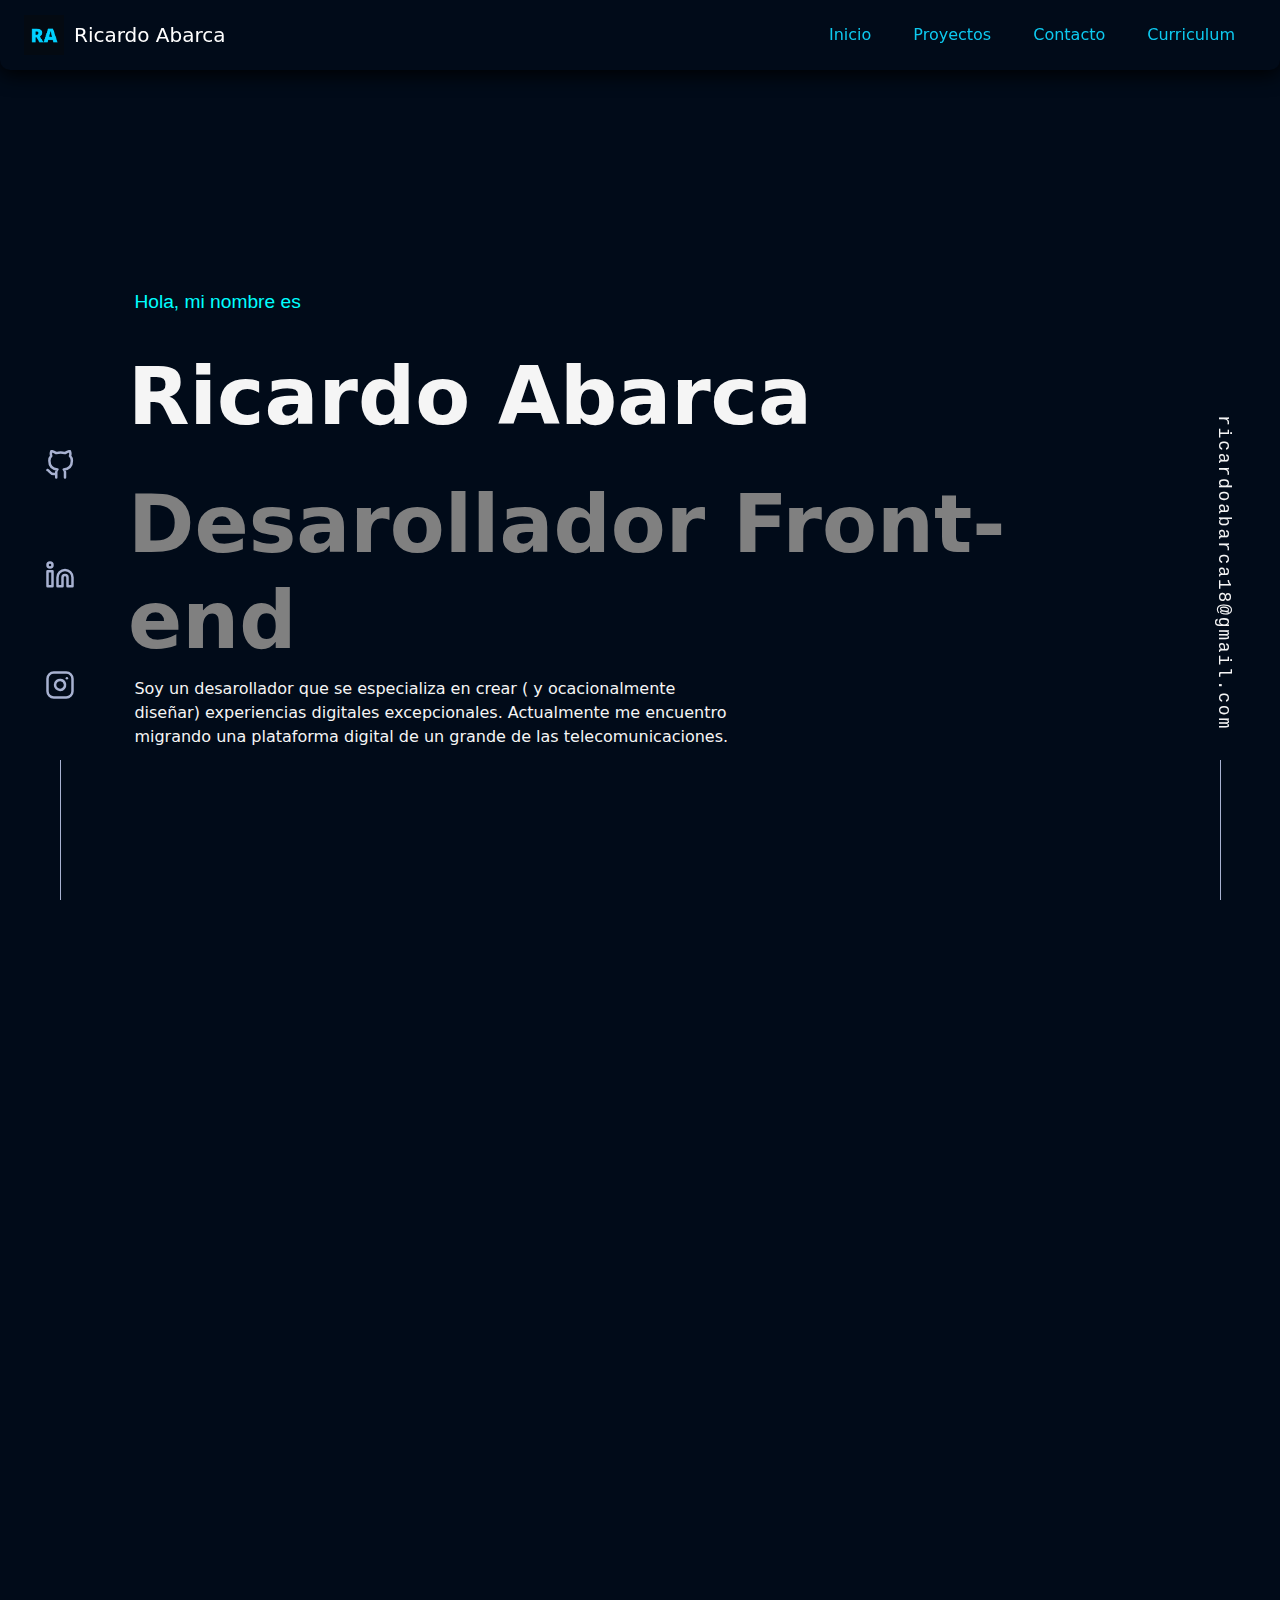
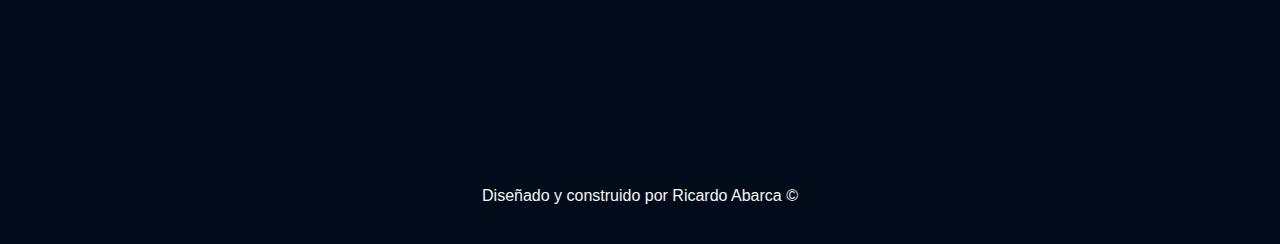
==== index.html @ f4405161 ""primer commit"" ====
<!DOCTYPE html>
<html lang="en">

<head>
  <meta charset="UTF-8">
  <meta http-equiv="X-UA-Compatible" content="IE=edge">
  <meta name="viewport" content="width=device-width, initial-scale=1.0">
  <title>Ricardo Abarca</title>
  <link rel="stylesheet" href="scss/custom.css">
  <link rel="stylesheet" href="css/style.css">
  <link rel="shorcut icon" href="img/RA.png">
</head>

<body class="bg-dark">
  <header class="card-shadow fixed-top bg-dark container-fluid">
    <nav class="navbar navbar-expand-sm navbar-dark">
      <div class="container-fluid">
        <img src="img/RA.png" style="margin-right: 10px;" height="40px" width="40px">
        <a class="navbar-brand">Ricardo Abarca</a>
        <button class="navbar-toggler" type="button" data-bs-toggle="collapse" data-bs-target="#collapsibleNavbar">
          <span class="navbar-toggler-icon"></span>
        </button>
        <div class="collapse navbar-collapse justify-content-end" id="collapsibleNavbar">
          <ul class="navbar-nav">
            <li class="nav-item btn">
              <a class="nav-link link-info" href="index.html">Inicio</a>
            </li>
            <li class="nav-item btn">
              <a class="nav-link link-info" href="#">Proyectos</a>
            </li>
            <li class="nav-item btn">
              <a class="nav-link link-info" href="#">Contacto</a>
            </li>
            <li class="nav-item btn">
              <a class="nav-link link-info" href="content/RicardoAbarcaCV.pdf"
                download="RicardoAbarcaCV.pdf">Curriculum</a>
            </li>
          </ul>
        </div>
      </div>
    </nav>
  </header>

  <div class="social">
    <ul class="social-list">
      <li>
        <a href="https://github.com/Ricardoantonio18" aria-label="GitHub" target="_blank">
          <svg xmlns:xlink="http://www.w3.org/1999/xlink" xmlns="http://www.w3.org/2000/svg" role="img"
            viewBox="0 0 24 24" fill="none" stroke="currentColor" stroke-width="2" stroke-linecap="round"
            stroke-linejoin="round" class="feather feather-github" width="40" height="40">
            <title>GitHub</title>
            <path
              d="M9 19c-5 1.5-5-2.5-7-3m14 6v-3.87a3.37 3.37 0 0 0-.94-2.61c3.14-.35 6.44-1.54 6.44-7A5.44 5.44 0 0 0 20 4.77 5.07 5.07 0 0 0 19.91 1S18.73.65 16 2.48a13.38 13.38 0 0 0-7 0C6.27.65 5.09 1 5.09 1A5.07 5.07 0 0 0 5 4.77a5.44 5.44 0 0 0-1.5 3.78c0 5.42 3.3 6.61 6.44 7A3.37 3.37 0 0 0 9 18.13V22"
              stroke="#A8B2D1" fill="none" stroke-width="2px"></path>
          </svg>
        </a>
      </li>
      <li>
        <a href="https://www.linkedin.com/in/ricardo-abarca-manriquez-16a5a611b/" aria-label="Linkedin" target="_blank">
          <svg xmlns:xlink="http://www.w3.org/1999/xlink" xmlns="http://www.w3.org/2000/svg" role="img"
            viewBox="0 0 24 24" fill="none" stroke="currentColor" stroke-width="2" stroke-linecap="round"
            stroke-linejoin="round" class="feather feather-linkedin" width="40" height="40">
            <title>LinkedIn</title>
            <path d="M16 8a6 6 0 0 1 6 6v7h-4v-7a2 2 0 0 0-2-2 2 2 0 0 0-2 2v7h-4v-7a6 6 0 0 1 6-6z" stroke="#A8B2D1"
              fill="none" stroke-width="2px"></path>
            <rect x="2" y="9" width="4" height="12" stroke="#A8B2D1" fill="none" stroke-width="2px"></rect>
            <circle cx="4" cy="4" r="2" stroke="#A8B2D1" fill="none" stroke-width="2px"></circle>
          </svg>
        </a>
      </li>
      <li>
        <a href="https://www.instagram.com/ricardoo.antonioo/" aria-label="Instagram" target="_blank">
          <svg xmlns:xlink="http://www.w3.org/1999/xlink" xmlns="http://www.w3.org/2000/svg" role="img"
            viewBox="0 0 24 24" fill="none" stroke="currentColor" stroke-width="2" stroke-linecap="round"
            stroke-linejoin="round" class="feather feather-instagram" width="40" height="40">
            <title>Instagram</title>
            <rect x="2" y="2" width="20" height="20" rx="5" ry="5" stroke="#A8B2D1" fill="none" stroke-width="2px">
            </rect>
            <path d="M16 11.37A4 4 0 1 1 12.63 8 4 4 0 0 1 16 11.37z" stroke="#A8B2D1" fill="none" stroke-width="2px">
            </path>
            <line x1="17.5" y1="6.5" x2="17.51" y2="6.5" stroke="#A8B2D1" fill="none" stroke-width="2px"></line>
          </svg>
        </a>
      </li>
    </ul>
  </div>

  <div class="mail">
    <div class="mail2">
      <a href="mailto:ricardoabarca18@gmail.com">ricardoabarca18@gmail.com</a>
    </div>
  </div>

  <main>
    <section>
      <div class="name slide-top">
        <div>
          <p class="hi">Hola, mi nombre es</p>
        </div>
        <div>
          <h2>Ricardo Abarca</h2>
        </div>
        <div>
          <h3>Desarollador Front-end</h3>
        </div>
        <div>
          <p> Soy un desarollador que se especializa en crear ( y ocacionalmente diseñar) experiencias digitales
            excepcionales. Actualmente me encuentro migrando una plataforma digital de un grande de las
            telecomunicaciones.</p>
        </div>
      </div>
    </section>

    <section class="about">
      <div>
        <div>
          <h4 class="js-scroll slide-left">Sobre mi</h4>
        </div>
        <div class="inner js-scroll slide-right">
          <div>
            <p>¡Hola! Mi nombre es Ricardo Abarca y soy Analista programador titulado en el instituto profesional
              Inacap.
              Desde pequeño siempre me gusto estar frente a un computador, sumándole mis ganas por crear cosas nuevas
              fue como decidí convertirme en desarrollador.
              Es por esto que me enfoque en lograr estudiar esta carrera para poder realizar lo que me apasiona.<br><br>
              Al día de hoy aun habiendo cumplido con mi meta de egresar de una institución educativa, sigo aprendiendo
              cosas nuevas de forma autodidacta y para así mantener mis conocimientos y no olvidarlos. <br><br>
              Actualmente me encuentro trabajando en una migración digital utilizando Outsystems (herramienta
              low-code).
            </p>
          </div>
          <div class="about_img">
            <div class="wrapper">
              <div class="photo">
                <img src="img/ME.jpeg" alt="">
              </div>
            </div>
          </div>
        </div>
    </section>

    <section class="experience">
      <div>
        <div>
          <h4 class="js-scroll slide-left">Experiencia</h4>
        </div>
        <div class="experience-item js-scroll slide-right">
          <div class="left">
            <p class="tittle">2021-2022 Desarollador Outsystems</p>
            <p class="subtittle">Empresa: Orbis data</p>
            <svg xmlns:xlink="http://www.w3.org/1999/xlink" xmlns="http://www.w3.org/2000/svg" width="160.9047619047619"
              height="31" viewBox="0 0 109 21" fill="none">
              <path fill-rule="evenodd" clip-rule="evenodd"
                d="M6.625 10.962a3.895 3.895 0 0 0 7.768-.399 3.892 3.892 0 0 0-5.391-3.627 3.894 3.894 0 0 0-2.396 3.627c0 .134.006.268.02.399zM0 10.5a10.5 10.5 0 1 1 21 0 10.5 10.5 0 0 1-21 0z"
                fill="#FF2400" />
              <path
                d="M33.955 10.43c0 3.192-2.216 4.584-4.308 4.584-2.341 0-4.147-1.712-4.147-4.442 0-2.89 1.894-4.585 4.29-4.585 2.485 0 4.165 1.802 4.165 4.442zm-6.864.088c0 1.892 1.09 3.319 2.628 3.319 1.501 0 2.627-1.41 2.627-3.354 0-1.463-.733-3.319-2.592-3.319s-2.663 1.713-2.663 3.354zM43.18 12.463c0 .892.017 1.679.071 2.355h-1.394l-.09-1.41h-.035a3.252 3.252 0 0 1-2.86 1.606c-1.36 0-2.985-.749-2.985-3.783V6.183h1.573v4.781c0 1.642.5 2.748 1.93 2.748a2.277 2.277 0 0 0 2.074-1.428c.095-.257.143-.528.143-.802V6.183h1.572v6.28zM51.246 13.213c.623.389 1.338.605 2.073.625 1.144 0 1.681-.57 1.681-1.284 0-.75-.447-1.16-1.608-1.588-1.556-.553-2.288-1.41-2.288-2.444 0-1.392 1.126-2.534 2.985-2.534a4.326 4.326 0 0 1 2.127.536l-.393 1.141a3.368 3.368 0 0 0-1.77-.5c-.93 0-1.448.536-1.448 1.178 0 .714.519 1.035 1.645 1.463 1.501.571 2.27 1.32 2.27 2.605 0 1.516-1.18 2.605-3.235 2.605a4.93 4.93 0 0 1-2.432-.607l.393-1.197zM66.62 13.213c.623.389 1.338.605 2.073.625 1.144 0 1.682-.57 1.682-1.284 0-.75-.447-1.16-1.609-1.588-1.555-.553-2.288-1.41-2.288-2.444 0-1.392 1.126-2.534 2.985-2.534a4.325 4.325 0 0 1 2.127.536l-.393 1.141a3.368 3.368 0 0 0-1.77-.5c-.93 0-1.448.536-1.448 1.178 0 .714.518 1.035 1.645 1.463 1.501.571 2.27 1.32 2.27 2.605 0 1.516-1.18 2.605-3.236 2.605-.849.01-1.686-.2-2.43-.607l.391-1.197zM88.334 8.52c0-.892-.018-1.624-.071-2.337h1.375l.072 1.391h.053a2.98 2.98 0 0 1 2.717-1.587 2.56 2.56 0 0 1 2.45 1.73h.035c.24-.438.568-.82.965-1.124a2.96 2.96 0 0 1 1.913-.606c1.144 0 2.842.75 2.842 3.747v5.084h-1.537V9.93c0-1.66-.608-2.659-1.877-2.659a2.04 2.04 0 0 0-1.86 1.428 2.6 2.6 0 0 0-.124.785v5.334H93.75V9.644c0-1.374-.608-2.373-1.806-2.373-.983 0-1.698.786-1.948 1.57-.088.247-.13.507-.125.769v5.208h-1.538V8.52zM103.006 13.213c.623.389 1.339.605 2.074.625 1.143 0 1.681-.57 1.681-1.284 0-.75-.447-1.16-1.608-1.588-1.557-.555-2.29-1.411-2.29-2.446 0-1.391 1.126-2.533 2.985-2.533a4.323 4.323 0 0 1 2.127.535l-.393 1.142a3.366 3.366 0 0 0-1.769-.5c-.93 0-1.449.535-1.449 1.178 0 .714.519 1.034 1.645 1.463 1.5.571 2.27 1.321 2.27 2.605 0 1.516-1.18 2.605-3.235 2.605-.849.01-1.687-.2-2.431-.608l.393-1.194zM63.825 6.29l-1.717 4.95c-.214.626-.392 1.442-.554 1.687h-.035c-.143-.245-.358-1.08-.555-1.65L59.07 6.29h-1.717l3.2 7.904c.056.121.093.25.108.383-.02.127-.062.25-.125.362a4.725 4.725 0 0 1-1.324 1.741c-.405.34-.872.6-1.376.764l.428 1.312a4.302 4.302 0 0 0 1.896-1.011c1.073-.927 1.841-2.391 2.967-5.353l2.36-6.102h-1.662zM86.332 10.716c.042-.231.06-.466.054-.701 0-1.592-.753-4.061-3.584-4.061-2.527 0-4.067 2.065-4.067 4.676 0 2.61 1.596 4.385 4.264 4.385a6.603 6.603 0 0 0 2.855-.621l-.393-1.195c-1.32.536-2.305.643-3.042.503-.3-.062-.588-.17-.855-.322-1.166-.714-1.307-2.25-1.323-2.572l-.002-.094 6.093.002zm-3.655-3.542c1.774 0 2.204 1.574 2.186 2.558h-4.605c.125-.984.824-2.558 2.419-2.558zM49.305 13.228a2.077 2.077 0 0 1-.979.39c-.544-.01-.92-.386-.92-1.44V7.273h2.217V6.29h-2.217V3.12l-1.724 1.172v7.795c0 1.017.254 1.784.7 2.247.255.266.575.46.929.56a2.56 2.56 0 0 0 2.37-.472l-.376-1.194zM77.4 13.228a2.1 2.1 0 0 1-.984.39c-.544-.01-.924-.386-.924-1.44V7.273h2.218V6.29h-2.218V3.12l-1.724 1.172v7.795c0 1.017.258 1.784.705 2.248.255.266.576.459.93.559a2.561 2.561 0 0 0 2.37-.472l-.373-1.194z"
                fill="#333" />
            </svg>
          </div>
          <div class="right">
            <p>Actualmente me desempeño como desarrollador web en Entel, utilizando la herramienta. Outsystems Esta
              plataforma simplifica radicalmente el desarrollo y la entrega de aplicaciones. Usando low-code infundido
              con IA , se pueden desarrollar aplicaciones serias que escalan para llegar a cientos de millones.
            </p>
            <p> Utilizando la metodología Ágil Scrum trabajo con un equipo de desarrollo con el que planificamos y
              autogestionamos nuestras tareas para poder cumplirlas en tiempo y forma.</p>
          </div>
        </div>

      </div>
    </section>

    <section class="education">
      <div>
        <div>
          <h4 class="js-scroll slide-left">Educación</h4>
        </div>
        <div class="education-item js-scroll slide-right">
          <div class="left">
            <p class="tittle">Analista Programador</p>
            <p class="subtittle">Institución: Inacap</p>
            <img src="img/LogoInacap.png" alt="">
          </div>
          <div class="right">
            <p>
              Complete mis estudios en el instituto profesional Inacap donde curse la carrera de analista programador,
              mediante la cual logre obtener conocimientos para el desarrollo de sistemas como: Páginas web, software de
              escritorio, aplicaciones android, etc. esto en distintos lenguajes de programación.
            </p>
            <p>
              Este proceso no solamente me ayudó a conseguir las habilidades técnicas y teóricas, sino que también logré
              poner en práctica todas ellas, dentro de proyectos realizados por un equipo de trabajo, teniendo que
              aplicar diversas metodologías.
            </p>
          </div>
        </div>
      </div>
    </section>

    <section class="skills">
      <div>
        <div>
          <h4 class="js-scroll slide-left">Conocimientos</h4>
        </div>
        <div class="skills-item js-scroll slide-right">
          <div class="left">
            <p>
              Aun habiendo tenido una formación en una institución educativa, me mantengo siempre practicando y
              perfeccionando lo ya sabido, y aprendiendo cosas nuevas de manera autodidacta, todo esto generando
              pequeños sistemas y funciones utilizando los diversos lenguajes, herramientas, librerías y framework que
              he aprendido.
            </p>
          </div>
          <div class="right">
            <div>
              <svg fill="none" height="2500" width="2183" xmlns="http://www.w3.org/2000/svg"
                viewBox="0 0 124 141.53199999999998">
                <path d="M10.383 126.894L0 0l124 .255-10.979 126.639-50.553 14.638z" fill="#e34f26" />
                <path d="M62.468 129.277V12.085l51.064.17-9.106 104.851z" fill="#ef652a" />
                <path
                  d="M99.49 41.362l1.446-15.49H22.383l4.34 47.49h54.213L78.81 93.617l-17.362 4.68-17.617-5.106-.936-12.085H27.319l2.128 24.681 32 8.936 32.255-8.936 4.34-48.17H41.107L39.49 41.362z"
                  fill="#fff" />
              </svg>
            </div>
            <div>
              <svg fill="none" height="2500" width="2183" xmlns="http://www.w3.org/2000/svg" viewBox="0 0 124 141.53">
                <path d="M10.383 126.892L0 0l124 .255-10.979 126.637-50.553 14.638z" fill="#1b73ba" />
                <path d="M62.468 129.275V12.085l51.064.17-9.106 104.85z" fill="#1c88c7" />
                <path
                  d="M100.851 27.064H22.298l2.128 15.318h37.276l-36.68 15.745 2.127 14.808h54.043l-1.958 20.68-18.298 3.575-16.595-4.255-1.277-11.745H27.83l2.042 24.426 32.681 9.106 31.32-9.957 4-47.745H64.765l36.085-14.978z"
                  fill="#fff" />
              </svg>
            </div>
            <div>
              <svg xmlns="http://www.w3.org/2000/svg" width="2500" height="2500" viewBox="0 0 1052 1052">
                <path fill="#f0db4f" d="M0 0h1052v1052H0z" />
                <path
                  d="M965.9 801.1c-7.7-48-39-88.3-131.7-125.9-32.2-14.8-68.1-25.399-78.8-49.8-3.8-14.2-4.3-22.2-1.9-30.8 6.9-27.9 40.2-36.6 66.6-28.6 17 5.7 33.1 18.801 42.8 39.7 45.4-29.399 45.3-29.2 77-49.399-11.6-18-17.8-26.301-25.4-34-27.3-30.5-64.5-46.2-124-45-10.3 1.3-20.699 2.699-31 4-29.699 7.5-58 23.1-74.6 44-49.8 56.5-35.6 155.399 25 196.1 59.7 44.8 147.4 55 158.6 96.9 10.9 51.3-37.699 67.899-86 62-35.6-7.4-55.399-25.5-76.8-58.4-39.399 22.8-39.399 22.8-79.899 46.1 9.6 21 19.699 30.5 35.8 48.7 76.2 77.3 266.899 73.5 301.1-43.5 1.399-4.001 10.6-30.801 3.199-72.101zm-394-317.6h-98.4c0 85-.399 169.4-.399 254.4 0 54.1 2.8 103.7-6 118.9-14.4 29.899-51.7 26.2-68.7 20.399-17.3-8.5-26.1-20.6-36.3-37.699-2.8-4.9-4.9-8.7-5.601-9-26.699 16.3-53.3 32.699-80 49 13.301 27.3 32.9 51 58 66.399 37.5 22.5 87.9 29.4 140.601 17.3 34.3-10 63.899-30.699 79.399-62.199 22.4-41.3 17.6-91.3 17.4-146.6.5-90.2 0-180.4 0-270.9z"
                  fill="#323330" />
              </svg>
            </div>
            <div>
              <svg width="2500" height="2500" viewBox="0 0 256 256" xmlns="http://www.w3.org/2000/svg"
                preserveAspectRatio="xMinYMin meet">
                <path
                  d="M0 222.991C0 241.223 14.779 256 33.009 256H222.99C241.223 256 256 241.221 256 222.991V33.01C256 14.777 241.221 0 222.991 0H33.01C14.777 0 0 14.779 0 33.009V222.99z"
                  fill="#563D7C" />
                <path
                  d="M106.158 113.238V76.985h31.911c3.04 0 5.97.253 8.792.76 2.822.506 5.319 1.41 7.49 2.713 2.17 1.303 3.907 3.112 5.21 5.427 1.302 2.316 1.954 5.283 1.954 8.9 0 6.513-1.954 11.217-5.862 14.111-3.907 2.895-8.9 4.342-14.979 4.342h-34.516zM72.075 50.5v155h75.112c6.947 0 13.713-.868 20.298-2.605 6.585-1.737 12.446-4.414 17.584-8.032 5.137-3.618 9.226-8.286 12.265-14.002 3.04-5.717 4.559-12.483 4.559-20.298 0-9.697-2.352-17.982-7.055-24.856-4.704-6.875-11.832-11.687-21.384-14.437 6.947-3.328 12.194-7.598 15.74-12.808 3.545-5.21 5.318-11.722 5.318-19.538 0-7.236-1.194-13.314-3.582-18.235-2.388-4.92-5.753-8.864-10.095-11.831-4.341-2.967-9.551-5.102-15.63-6.404-6.078-1.303-12.808-1.954-20.189-1.954H72.075zm34.083 128.515v-42.549h37.121c7.381 0 13.315 1.7 17.802 5.102 4.486 3.401 6.73 9.081 6.73 17.041 0 4.053-.688 7.381-2.063 9.986-1.375 2.605-3.22 4.668-5.536 6.187-2.315 1.52-4.993 2.605-8.032 3.257-3.04.65-6.223.976-9.552.976h-36.47z"
                  fill="#FFF" />
              </svg>
            </div>
            <div>
              <svg height="2500" preserveAspectRatio="xMidYMid" viewBox="0 -1.428 255.582 290.108" width="2222"
                xmlns="http://www.w3.org/2000/svg">
                <path
                  d="m255.569 84.452c-.002-4.83-1.035-9.098-3.124-12.76-2.052-3.603-5.125-6.622-9.247-9.009-34.025-19.619-68.083-39.178-102.097-58.817-9.17-5.294-18.061-5.1-27.163.27-13.543 7.986-81.348 46.833-101.553 58.536-8.321 4.818-12.37 12.19-12.372 21.771-.013 39.455 0 78.91-.013 118.365 0 4.724.991 8.91 2.988 12.517 2.053 3.711 5.169 6.813 9.386 9.254 20.206 11.703 88.02 50.547 101.56 58.536 9.106 5.373 17.997 5.565 27.17.27 34.015-19.64 68.075-39.199 102.105-58.818 4.217-2.44 7.333-5.544 9.386-9.252 1.994-3.608 2.987-7.793 2.987-12.518 0 0 0-78.889-.013-118.345"
                  fill="#a179dc" />
                <path
                  d="m128.182 143.241-125.194 72.084c2.053 3.711 5.169 6.813 9.386 9.254 20.206 11.703 88.02 50.547 101.56 58.536 9.106 5.373 17.997 5.565 27.17.27 34.015-19.64 68.075-39.199 102.105-58.818 4.217-2.44 7.333-5.544 9.386-9.252z"
                  fill="#280068" />
                <path
                  d="m255.569 84.452c-.002-4.83-1.035-9.098-3.124-12.76l-124.263 71.55 124.413 72.073c1.994-3.608 2.985-7.793 2.987-12.518 0 0 0-78.889-.013-118.345"
                  fill="#390091" />
                <g fill="#fff">
                  <path
                    d="m201.892 116.294v13.474h13.474v-13.474h6.737v13.474h13.474v6.737h-13.474v13.473h13.474v6.737h-13.474v13.474h-6.737v-13.474h-13.474v13.474h-6.737v-13.474h-13.473v-6.737h13.473v-13.473h-13.473v-6.737h13.473v-13.474zm13.474 20.21h-13.474v13.474h13.474z" />
                  <path
                    d="m128.457 48.626c35.144 0 65.827 19.086 82.262 47.456l-.16-.273-41.35 23.808c-8.146-13.793-23.08-23.102-40.213-23.294l-.54-.003c-26.125 0-47.305 21.18-47.305 47.305a47.08 47.08 0 0 0 6.239 23.47c8.154 14.235 23.483 23.836 41.067 23.836 17.693 0 33.109-9.723 41.221-24.11l-.197.345 41.287 23.918c-16.255 28.13-46.518 47.157-81.253 47.536l-1.058.006c-35.255 0-66.025-19.204-82.419-47.724-8.003-13.923-12.582-30.064-12.582-47.277 0-52.466 42.532-95 95-95z" />
                </g>
              </svg>
            </div>
            <div>
              <svg width="1850" height="2500" viewBox="0 0 256 346" xmlns="http://www.w3.org/2000/svg"
                preserveAspectRatio="xMinYMin meet">
                <path
                  d="M82.554 267.473s-13.198 7.675 9.393 10.272c27.369 3.122 41.356 2.675 71.517-3.034 0 0 7.93 4.972 19.003 9.279-67.611 28.977-153.019-1.679-99.913-16.517M74.292 229.659s-14.803 10.958 7.805 13.296c29.236 3.016 52.324 3.263 92.276-4.43 0 0 5.526 5.602 14.215 8.666-81.747 23.904-172.798 1.885-114.296-17.532"
                  fill="#5382A1" />
                <path
                  d="M143.942 165.515c16.66 19.18-4.377 36.44-4.377 36.44s42.301-21.837 22.874-49.183c-18.144-25.5-32.059-38.172 43.268-81.858 0 0-118.238 29.53-61.765 94.6"
                  fill="#E76F00" />
                <path
                  d="M233.364 295.442s9.767 8.047-10.757 14.273c-39.026 11.823-162.432 15.393-196.714.471-12.323-5.36 10.787-12.8 18.056-14.362 7.581-1.644 11.914-1.337 11.914-1.337-13.705-9.655-88.583 18.957-38.034 27.15 137.853 22.356 251.292-10.066 215.535-26.195M88.9 190.48s-62.771 14.91-22.228 20.323c17.118 2.292 51.243 1.774 83.03-.89 25.978-2.19 52.063-6.85 52.063-6.85s-9.16 3.923-15.787 8.448c-63.744 16.765-186.886 8.966-151.435-8.183 29.981-14.492 54.358-12.848 54.358-12.848M201.506 253.422c64.8-33.672 34.839-66.03 13.927-61.67-5.126 1.066-7.411 1.99-7.411 1.99s1.903-2.98 5.537-4.27c41.37-14.545 73.187 42.897-13.355 65.647 0 .001 1.003-.895 1.302-1.697"
                  fill="#5382A1" />
                <path
                  d="M162.439.371s35.887 35.9-34.037 91.101c-56.071 44.282-12.786 69.53-.023 98.377-32.73-29.53-56.75-55.526-40.635-79.72C111.395 74.612 176.918 57.393 162.439.37"
                  fill="#E76F00" />
                <path
                  d="M95.268 344.665c62.199 3.982 157.712-2.209 159.974-31.64 0 0-4.348 11.158-51.404 20.018-53.088 9.99-118.564 8.824-157.399 2.421.001 0 7.95 6.58 48.83 9.201"
                  fill="#5382A1" />
              </svg>
            </div>
          </div>
        </div>
      </div>

    </section>



  </main>

  <footer>
    <div class="social-footer">
      <ul>
        <li>
          <a href="https://github.com/Ricardoantonio18" aria-label="GitHub" target="_blank">
            <svg xmlns:xlink="http://www.w3.org/1999/xlink" xmlns="http://www.w3.org/2000/svg" role="img"
              viewBox="0 0 24 24" fill="none" stroke="currentColor" stroke-width="2" stroke-linecap="round"
              stroke-linejoin="round" class="feather feather-github" width="40" height="40">
              <title>GitHub</title>
              <path
                d="M9 19c-5 1.5-5-2.5-7-3m14 6v-3.87a3.37 3.37 0 0 0-.94-2.61c3.14-.35 6.44-1.54 6.44-7A5.44 5.44 0 0 0 20 4.77 5.07 5.07 0 0 0 19.91 1S18.73.65 16 2.48a13.38 13.38 0 0 0-7 0C6.27.65 5.09 1 5.09 1A5.07 5.07 0 0 0 5 4.77a5.44 5.44 0 0 0-1.5 3.78c0 5.42 3.3 6.61 6.44 7A3.37 3.37 0 0 0 9 18.13V22"
                stroke="#A8B2D1" fill="none" stroke-width="2px"></path>
            </svg>
          </a>
        </li>
        <li>
          <a href="https://www.linkedin.com/in/ricardo-abarca-manriquez-16a5a611b/" aria-label="Linkedin"
            target="_blank">
            <svg xmlns:xlink="http://www.w3.org/1999/xlink" xmlns="http://www.w3.org/2000/svg" role="img"
              viewBox="0 0 24 24" fill="none" stroke="currentColor" stroke-width="2" stroke-linecap="round"
              stroke-linejoin="round" class="feather feather-linkedin" width="40" height="40">
              <title>LinkedIn</title>
              <path d="M16 8a6 6 0 0 1 6 6v7h-4v-7a2 2 0 0 0-2-2 2 2 0 0 0-2 2v7h-4v-7a6 6 0 0 1 6-6z" stroke="#A8B2D1"
                fill="none" stroke-width="2px"></path>
              <rect x="2" y="9" width="4" height="12" stroke="#A8B2D1" fill="none" stroke-width="2px"></rect>
              <circle cx="4" cy="4" r="2" stroke="#A8B2D1" fill="none" stroke-width="2px"></circle>
            </svg>
          </a>
        </li>
        <li>
          <a href="https://www.instagram.com/ricardoo.antonioo/" aria-label="Instagram" target="_blank">
            <svg xmlns:xlink="http://www.w3.org/1999/xlink" xmlns="http://www.w3.org/2000/svg" role="img"
              viewBox="0 0 24 24" fill="none" stroke="currentColor" stroke-width="2" stroke-linecap="round"
              stroke-linejoin="round" class="feather feather-instagram" width="40" height="40">
              <title>Instagram</title>
              <rect x="2" y="2" width="20" height="20" rx="5" ry="5" stroke="#A8B2D1" fill="none" stroke-width="2px">
              </rect>
              <path d="M16 11.37A4 4 0 1 1 12.63 8 4 4 0 0 1 16 11.37z" stroke="#A8B2D1" fill="none" stroke-width="2px">
              </path>
              <line x1="17.5" y1="6.5" x2="17.51" y2="6.5" stroke="#A8B2D1" fill="none" stroke-width="2px"></line>
            </svg>
          </a>
        </li>
      </ul>
    </div>
    <div>
      <p>Diseñado y construido por Ricardo Abarca ©</p>
    </div>
  </footer>

  <script src="js/script.js"></script>
  <script src="lib/bootstrap/dist/js/bootstrap.js"></script>
  <script src="lib/jquery/jquery-3.6.0.js"></script>
</body>

</html>
---- css/style.css ----
* {
    color: whitesmoke;
}

.card-shadow {
    box-shadow: 0px 4px 20px 0 black;
    border-bottom-left-radius: 10px;
    border-bottom-right-radius: 10px;
}

.social {
    width: 40px;
    position: fixed;
    bottom: 0px;
    left: 40px;
    right: auto;
    z-index: 10;
    color: whitesmoke;
}

.social ul {
    display: flex;
    flex-direction: column;
    -webkit-box-align: center;
    align-items: center;
    margin: 0px;
    padding: 0px;
    list-style: none;
}

.social ul::after {
    content: "";
    display: block;
    width: 1px;
    height: 140px;
    margin-top: 0px;
    margin-right: auto;
    margin-bottom: 0px;
    margin-left: auto;
    background-color: #A8B2D1;
}

.social li:last-of-type {
    margin-bottom: 20px;
}

.social a {
    display: inline-block;
    text-decoration: none;
    text-decoration-skip-ink: auto;
    color: inherit;
    position: relative;
}

.social li a {
    padding: 40px;
}

.social li a svg {
    width: 30px;
    height: 30px;
}

.social-footer {
    display: none;
}

.social-footer ul {
    display: flex;
    justify-content: space-between;
    align-items: center;
    padding: 0px;
    margin: 0px;
    list-style: none;
}

.mail {
    width: 40px;
    position: fixed;
    bottom: 0px;
    left: auto;
    right: 40px;
    z-index: 10;
    color: whitesmoke;
}

.mail2 {
    display: flex;
    flex-direction: column;
    -webkit-box-align: center;
    align-items: center;
    position: relative;
}

.mail a {
    margin: 20px auto;
    padding: 10px;
    font-family: monospace;
    font-size: 18px;
    letter-spacing: 0.1em;
    writing-mode: vertical-rl;
}

.mail2::after {
    content: "";
    display: block;
    width: 1px;
    height: 140px;
    margin-top: 0px;
    margin-right: auto;
    margin-bottom: 0px;
    margin-left: auto;
    background-color: #A8B2D1;
}

.hi {
    font-family: 'Trebuchet MS', 'Lucida Sans Unicode', 'Lucida Grande', 'Lucida Sans', Arial, sans-serif;
    font-size: larger;
    color: cyan;
}


.name p {
    max-width: 600px;
    margin-left: 0.4rem;
}

.about {
    max-width: 65rem;
    align-items: center;
    justify-content: center;
}


.inner {
    margin-top: 2rem;
    display: flex;
    grid-template-columns: 1fr 1fr;
    gap: 3rem;
    justify-content: space-between;
}
.inner p {
    max-width: 600px;
}

.about_img {
    position: relative;
    max-width: 250px;
    max-height: 300px;
}


.wrapper {
    box-shadow: 0 10px 30px -15px black;
    display: block;
    position: relative;
    width: 100%;
    height: 100%;
    border-radius: 4px;
    background-color: cyan;
}

.photo {
    width: 100%;
    height: 100%;
}

.photo img {
    position: relative;
    border-radius: 4px;
    mix-blend-mode: multiply;
    filter: grayscale(100%) contrast(1);
    width: 100%;
    height: 100%;
}

.experience {
    max-width: 65rem;
    align-items: center;
    justify-content: center;
}

.experience-item{
    margin-top: 2rem;
    max-width: fit-content;
    display: grid;
    grid-template-columns: 1fr 1fr;
    gap: 3rem;
    border: solid cyan 1px;
    padding: 1rem;
    border-radius: 1rem;
}
.experience .tittle{
    font-family: 'Gill Sans', 'Gill Sans MT', Calibri, 'Trebuchet MS', sans-serif;
    font-weight: bolder;
    font-size: x-large;
}
.experience .subtittle{
    font-family: 'Gill Sans', 'Gill Sans MT', Calibri, 'Trebuchet MS', sans-serif;
    font-size: 1.5rem;
    color: gainsboro;
}
.experience svg{
    filter: grayscale(0) contrast(0) brightness(10);
    margin-top: 0.5rem;
}

.education{
    max-width: 65rem;
    align-items: center;
    justify-content: center;
}

.education-item{
    margin-top: 2rem;
    max-width: fit-content;
    display: grid;
    grid-template-columns: 1fr 1fr;
    gap: 3rem;
    border: solid cyan 1px;
    padding: 1rem;
    border-radius: 1rem;
}
.education .tittle{
    font-family: 'Gill Sans', 'Gill Sans MT', Calibri, 'Trebuchet MS', sans-serif;
    font-weight: bolder;
    font-size: x-large;
}
.education .subtittle{
    font-family: 'Gill Sans', 'Gill Sans MT', Calibri, 'Trebuchet MS', sans-serif;
    font-size: 1.5rem;
    color: gainsboro;
}
.education-item img{
    filter: grayscale(0) contrast(0) brightness(10);
    margin-top: 0.5rem;
    width: 10rem;
    height: auto;
}

.skills {
    max-width: 65rem;
    align-items: center;
    justify-content: center;
}
.skills-item {
    margin-top: 2rem;
    max-width: fit-content;
    display: grid;
    grid-template-columns: 1fr 1fr;
    gap: 3rem;
    border: solid cyan 1px;
    padding: 1rem;
    border-radius: 1rem;
}

.skills-item .right{
    display: flex;
    flex-flow: row wrap;
    align-content: center;
}
.skills-item .right svg{
    margin-left: 0.5rem;
    width: 4rem;
    height: 4rem;
}



main {
    margin-top: 2rem;
    padding: 5rem 8rem 0rem;
}

section {
    margin: 5rem auto 0rem;
    padding: 6rem 0rem;
    max-width: 70rem;
}

a {
    display: inline-block;
    text-decoration: none;
    text-decoration-skip-ink: auto;
    color: inherit;
    position: relative;
}

h1 {
    font-size: large;
    color: cyan;
}

h2,
h3 {
    font-size: clamp(40px, 8vw, 80px);
    font-weight: bold;
    color: whitesmoke;
    margin-top: 2rem;
}

h3 {
    color: gray;
}

h4 {
    font-size: 2rem;
    color: whitesmoke;
    font-family: Impact, Haettenschweiler, 'Arial Narrow Bold', sans-serif;
    display: flex;
    align-items: center;
    position: relative;
    white-space: nowrap;
}

h4::after {
    width: 200px;
    content: "";
    display: block;
    position: relative;
    height: 1px;
    margin-left: 1.5rem;
    background-color: gray;
}

footer {
    display: flex;
    justify-content: center;
    align-items: center;
    flex-direction: column;
    height: auto;
    min-height: 5rem;
    padding: 1rem;
    -webkit-box-align: center;
    -webkit-box-pack: center;
}

footer p {
    font-family: 'Lucida Sans', 'Lucida Sans Regular', 'Lucida Grande', 'Lucida Sans Unicode', Geneva, Verdana, sans-serif, 'Gill Sans MT', Calibri, 'Trebuchet MS', sans-serif;
}




@media (max-width:1080px) {

    .social {
        left: 20px;
        right: auto;
    }

    .mail {
        left: auto;
        right: 20px;
    }

    main {
        padding: 2rem 6rem 0rem;
    }
}

@media (max-width:768px) {

    .social,
    .mail {
        display: none;
    }

    main {
        padding: 0rem 2rem;
    }


    .inner {
        display: block;
    }

    .about_img {
        margin: 2rem auto 2rem;
        width: 70%;
    }

    .experience-item{
        display: block;
    }

    .experience-item .right{
        margin-top: 2rem;
    }

    .education-item{
        display: block;
    }
    .education-item .right{
        margin-top: 2rem;
    }

    .skills-item{
        display: block;
    }
    .skills-item .right{
        display: flex;
        justify-content: center;
    }
    .skills-item svg{
        margin-top: 2rem;
    }

    .social-footer {
        display: block;
        width: 100%;
        max-width: 270px;
        margin: 0px auto 2rem;
        color: whitesmoke;
    }

    .social-footer ul {
        display: flex;
        justify-content: space-between;
        align-items: center;
        padding: 0px;
        margin: 0px;
        list-style: none;
    }
    section{
        margin-top: 2rem;
    }

}

/* Animation*/

.slide-top{
    animation-name: fadeTop;
    animation-duration: 1.5s;
}

.scrolled.slide-left{
    animation-name: fadeLeft;
    animation-duration: 1.5s;
}

.scrolled.slide-right{
    animation-name: fadeRight;
    animation-duration: 1.5s;
}

.js-scroll{
    opacity: 0;
}
.js-scroll.scrolled{
    opacity: 1;
}


@keyframes fadeTop{
    0%{
        opacity: 0;
        transform: translateY(100%);
    }
    100%{
        opacity: 1;
        transform: none;
    }

}
@keyframes fadeLeft{
    0%{
        opacity: 0;
        transform: translateX(-100%);
    }
    100%{
        opacity: 1;
        transform: none;
    }

}
@keyframes fadeRight{
    0%{
        opacity: 0;
        transform: translateX(100%);
    }
    100%{
        opacity: 1;
        transform: none;
    }

}
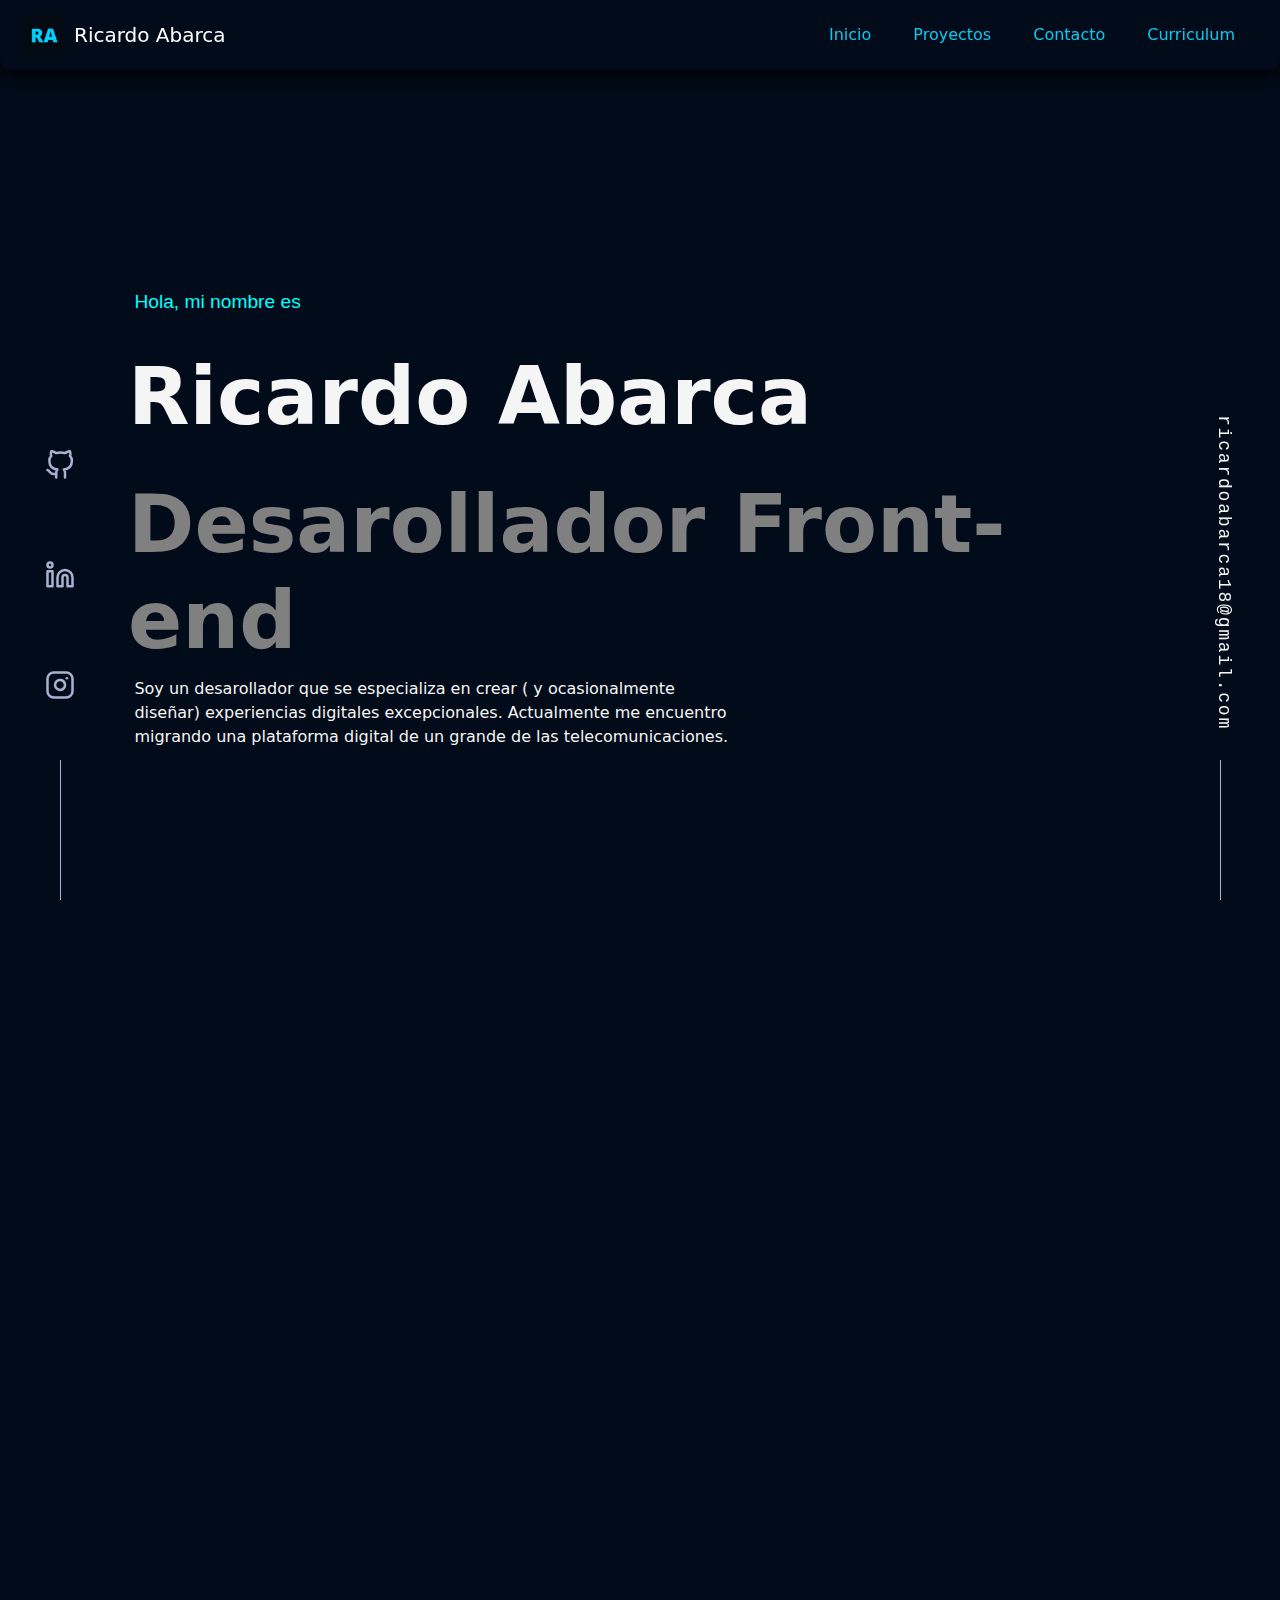
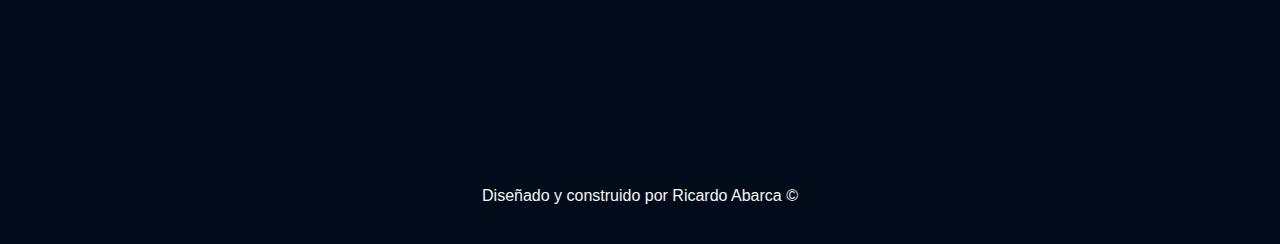
==== commit 53f818d8: "Update index.html" ====
--- a/index.html
+++ b/index.html
@@ -104,7 +104,7 @@
           <h3>Desarollador Front-end</h3>
         </div>
         <div>
-          <p> Soy un desarollador que se especializa en crear ( y ocacionalmente diseñar) experiencias digitales
+          <p> Soy un desarollador que se especializa en crear ( y ocasionalmente diseñar) experiencias digitales
             excepcionales. Actualmente me encuentro migrando una plataforma digital de un grande de las
             telecomunicaciones.</p>
         </div>
@@ -356,4 +356,4 @@
   <script src="lib/jquery/jquery-3.6.0.js"></script>
 </body>
 
-</html>+</html>
--- a/css/style.css
+++ b/css/style.css
@@ -422,9 +422,6 @@
         margin: 0px;
         list-style: none;
     }
-    section{
-        margin-top: 2rem;
-    }
 
 }
 
